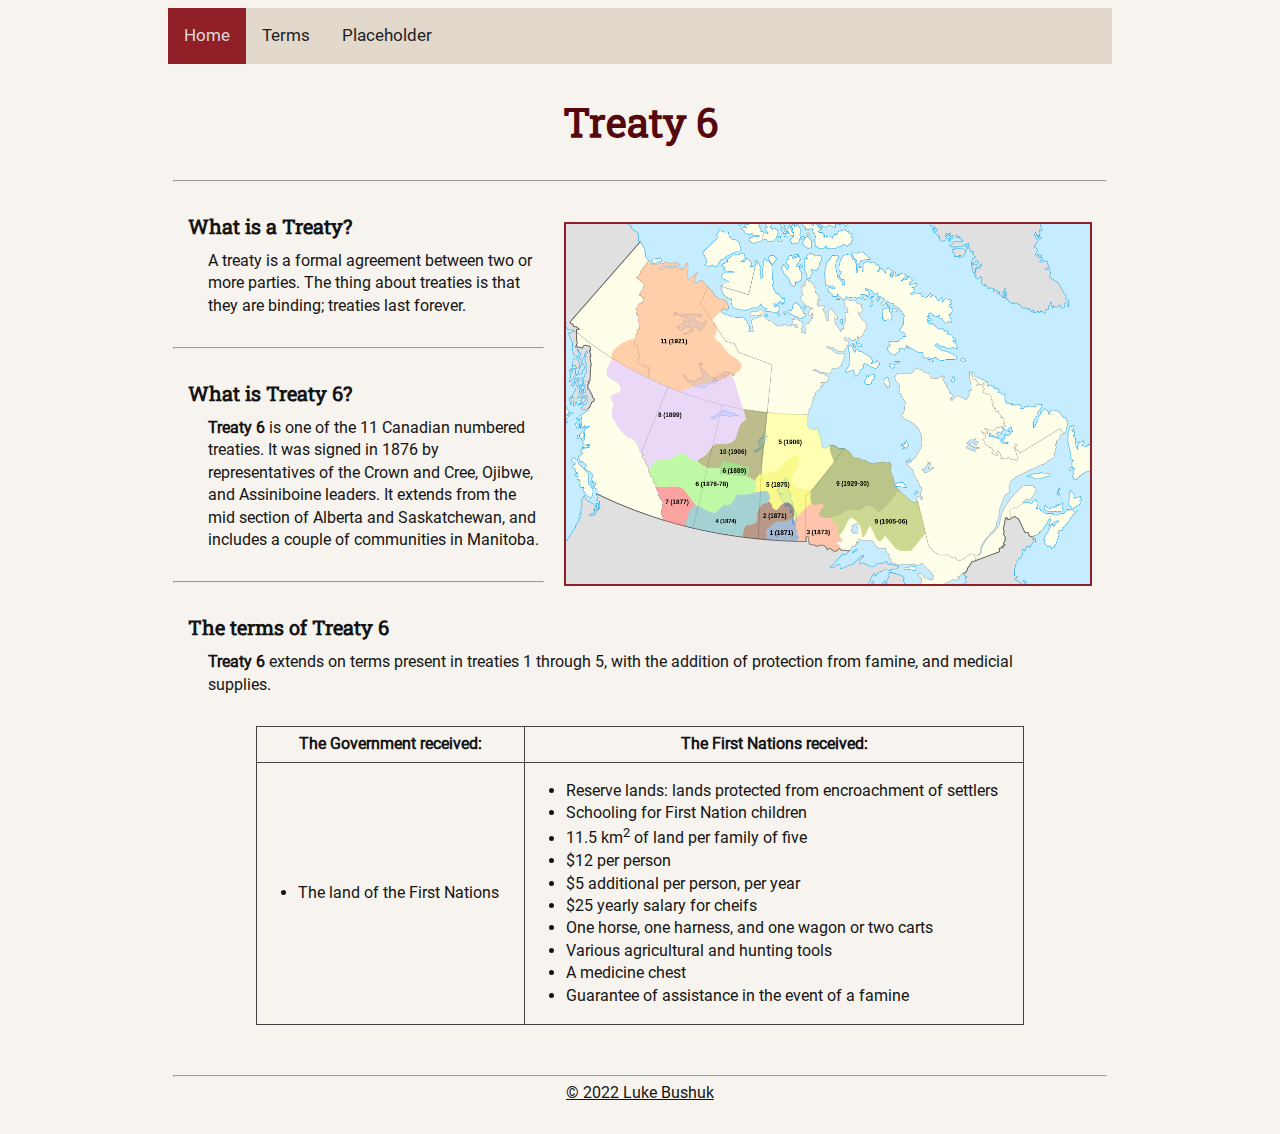
==== index.html @ b6f1f65a "tewt" ====
<!-- 
  Name: Luke Bushuk
  Course: Software Development 20S
  Teacher: Mr. Hardman
  School: Pembina Trails Early College
  Date Last Modified: Monday, Nov  14, 2022
-->

<!DOCTYPE html>
<html lang="en">
  <head>
    <meta charset="UTF-8" />
    <meta http-equiv="X-UA-Compatible" content="IE=edge" />
    <meta name="viewport" content="width=device-width, initial-scale=1.0" />
    <link rel="stylesheet" href="/stylesheet/main.css" />
    <title>Treaty 6</title>
    <!-- internal stylesheet for page-specific elements -->
    <style>
      /* mandatory use of span to emphasize text*/
      .text-emphasis {
        font-weight: bolder;
      }
      /* mandatory use of div to style a table */
      #table {
        color: #141414;
        font-family: roboto-regular;
        margin-bottom: 50px;
      }
      /* additional table styling */
      table,
      th {
        margin-left: auto;
        margin-right: auto;
        padding: 6px;
        border: 1px solid #414141;
        border-collapse: collapse;
      }
      td {
        padding-right: 25px;
        border: 1px solid #414141;
      }
    </style>
  </head>

  
  <body>

    <header>
      <nav id="top-nav">
        <ul>
          <li><a id="active" href="index.html">Home</a></li>
          <li><a href="terms.html">Terms</a></li>
          <li><a href="">Placeholder</a></li>
        </ul>
      </nav>
      <h1>Treaty 6</h1>
      <hr />
    </header>
    <main>
      <img
        class="right-image"
        src="/media/canada-treaty-map.png"
        alt="A map of Canada showing the borders of the eleven numbered treaties. 
          Treaty six is shown in the center-left of the country, in provinces Saskatchewan 
          and Alberta"
        height="360px" />
      <section>
        <h2>What is a Treaty?</h2>
        <p>
          A treaty is a formal agreement between two or more parties. The thing
          about treaties is that they are binding; treaties last forever.
        </p>
      </section>
      <hr />
      <section>
        <h2>What is Treaty 6?</h2>
        <p>
          <span class="text-emphasis">Treaty 6</span> is one of the 11 Canadian
          numbered treaties. It was signed in 1876 by representatives of the
          Crown and Cree, Ojibwe, and Assiniboine leaders. It extends from the
          mid section of Alberta and Saskatchewan, and includes a couple of
          communities in Manitoba.
        </p>
      </section>
      <hr />
      <section>
        <h2>The terms of Treaty 6</h2>
        <p>
          <span class="text-emphasis">Treaty 6</span> extends on terms present
          in treaties 1 through 5, with the addition of protection from famine,
          and medicial supplies.
        </p>
        <div id="table">
          <table>
            <tr>
              <th>The Government received:</th>
              <th>The First Nations received:</th>
            </tr>
            <tr>
              <td>
                <ul>
                  <li>The land of the First Nations</li>
                </ul>
              </td>
              <td>
                <ul>
                  <li>
                    Reserve lands: lands protected from encroachment of settlers
                  </li>
                  <li>Schooling for First Nation children</li>
                  <li>11.5 km<sup>2</sup> of land per family of five</li>
                  <li>$12 per person</li>
                  <li>$5 additional per person, per year</li>
                  <li>$25 yearly salary for cheifs</li>
                  <li>One horse, one harness, and one wagon or two carts</li>
                  <li>Various agricultural and hunting tools</li>
                  <li>A medicine chest</li>
                  <li>Guarantee of assistance in the event of a famine</li>
                </ul>
              </td>
            </tr>
          </table>
        </div>
      </section>
    </main>
    <footer>
      <hr />
      <p><u>&#169; 2022 Luke Bushuk</u></p>
    </footer>
  </body>
</html>

<!--
sources:

https://www.travelmanitoba.com/places/treaty-areas/
https://en.wikipedia.org/wiki/Treaty_6
http://www.otc.ca/public/uploads/setting_photo/treaty_map.jpg
https://www.saskatoon.ca/community-culture-heritage/cultural-diversity/indigenous-initiatives/treaty-6-metis-homeland
https://www.thecanadianencyclopedia.ca/en/article/treaty-6
https://www.liquisearch.com/treaty_6/terms
-->
---- stylesheet/main.css ----
/* 
  This will style all elements to have line-height
  of 140% of the font size of the element
  - Mr. Hardman
*/
* {
  line-height: 140%;
}

/* 
  importing two typefaces from truetype files 
  source: https://www.geeksforgeeks.org/how-to-include-a-font-ttf-using-css/

  font-family specifies the name of the imported typeface
  src: url( ) specifies the path of the .ttf file
*/
@font-face {
  font-family: roboto-slab-light;
  src: url(/typeface/roboto-slab/roboto-slab-regular.ttf);
}
@font-face {
  font-family: roboto-regular;
  src: url(/typeface/roboto/roboto-regular.ttf);
}

/* 
  max-width; sets the maximum width of content on the website (fixed width layout) 
  margin: auto; centers all content by splitting white space equally between right and left
  font-size 62.5%; "sets the font size of the root element to 62.5% of the default font size for the browser" - Mr. Hardman
*/
html {
  max-width: 960px;
  margin: auto;
  font-size: 62.5%;
}

/* 
  style for top navigation menu
  source: https://www.w3schools.com/Css/css_navbar.asp 
  background-color: ; sets the background colour for the nav bar
  overflow: hidden; "prevents navigation bar from collapsing when it has floated children." - Stackoverflow user hungerstar
  https://stackoverflow.com/questions/43007817/why-do-i-have-to-add-overflowhidden-to-make-the-navigation-bar-visible-on-the
*/
#top-nav {
  background-color: #e2d9cc;
  overflow: hidden;
}
/* 
  list-style-type: none; makes it so it displays no bullet points 
  margin: 0; padding: 0; sets margin and padding to 0 for no extra spacing

  margin is spacing on the outside of the element
  padding is spacing on the inside of the element, before the border
*/
nav ul {
  list-style-type: none;
  margin: 0;
  padding: 0;
}

/* 
  float: left; floats nav links left
  color: #1d1d1d; sets the font color to a near black 
  padding: 16px; adds padding around the text to increase the button size
  text-decoration: none; removes the underline on links
  font-size: 1.7rem; set font size to 1.7 times the default (root) font size, or 17px
  font-family: roboto-regular, sans serif; set typeface to roboto-regular with sans serif as a fallback
*/
#top-nav a {
  float: left;
  color: #1d1d1d;
  padding: 16px;
  text-decoration: none;
  font-size: 1.7rem;
  font-family: roboto-regular, sans-serif;
}
/* 
  Change the colour of links on hover
  a:hover, a:focus, changes the colour of nav links while hovering over them, or focusing on them (using tab key)
  background-color; changes the background colour of the nav links while hovering or focusing
*/
#top-nav a:hover,
#top-nav a:focus {
  background-color: #7e7e7e5d;
}
/* 
  Add a colour to the active/current link
  background-color: changes the colour of the nav link with the #active ID. This changes the colour on for the current webpage
  color: changes the text color to be more readable with the new background colour
*/
#top-nav a#active {
  background-color: #911f27;
  color: #dddddd;
}
/* end of navigation menu */

/*
  This section styles all elements in the body of the website (which is everything)
  background-color: changes the background colour to an off-white for the website 
  color: changes the font colour to a neutral near-black
  font-size: 1.6rem; sets the font size to 1.6 times the root font size, or 1.6px
*/
body {
  background-color: #f7f3ee;
  color: #141414;
  font-size: 1.6rem;
}

/* 
  This section styles the page headers
  color: changes font colour to my secondary colour, dark red
  text-align: center; centers the heading
  margin: 30px; adds a margin around the heading of 30px
  font-size: 4rem; sets the font size to 4x the root font size, or 40px
  font-family: roboto-slab-light, serif; 
  sets the font for the heading as my imported font, roboto-slab-light, with the default serif font as a fallback
*/
h1 {
  color: #53090e;
  text-align: center;
  margin: 30px;
  font-size: 4rem;
  font-family: roboto-slab-light, serif;
}
/* 
  This section styles the section headers
  margin: 30px 20px 10px 20px; sets the margin to 30px, 20px, or 10px, depending on the side of the element
  listing multiple values will set the margin from the start, going clockwise. top: 30, right: 20, bottom: 10, etc.

  font-size: 2rem; sets the font size to 2x the root font size, or 20px
  font-family: roboto-slab-light, serif;
  sets the font for the heading as my imported font, roboto-slab-light, with the default serif font as a fallback
*/
h2 {
  margin: 30px 20px 10px 20px;
  font-size: 2rem;
  font-family: roboto-slab-light, serif;
}

/*
  Styles all horizontal rules present on my webpage
  color: #911f27; sets the colour of the <hr> to my primary colour, red
  margin: 5px; adds 5px of margin around the <hr>
*/
hr {
  color: #911f27;
  margin: 5px;
}

p {
  margin: 5px 40px 30px 40px;
  font-size: 1.6rem;
  font-family: roboto-regular, sans-serif;
}

/* style the different image classes */
.right-image {
  float: right;

  margin: 10px 20px 10px 20px;
  border: 2px solid #911f27;
}

.center-image {
  display: block;
  margin: 40px auto 20px auto;
  width: 80%;
  border: 2px solid #911f27;
}

figcaption {
  text-align: center;
  font-size: 1.6rem;
  font-family: roboto-regular, sans-serif;
}

footer p {
  text-align: center;
}

#source,
source :visited {
  color: #525252;
}
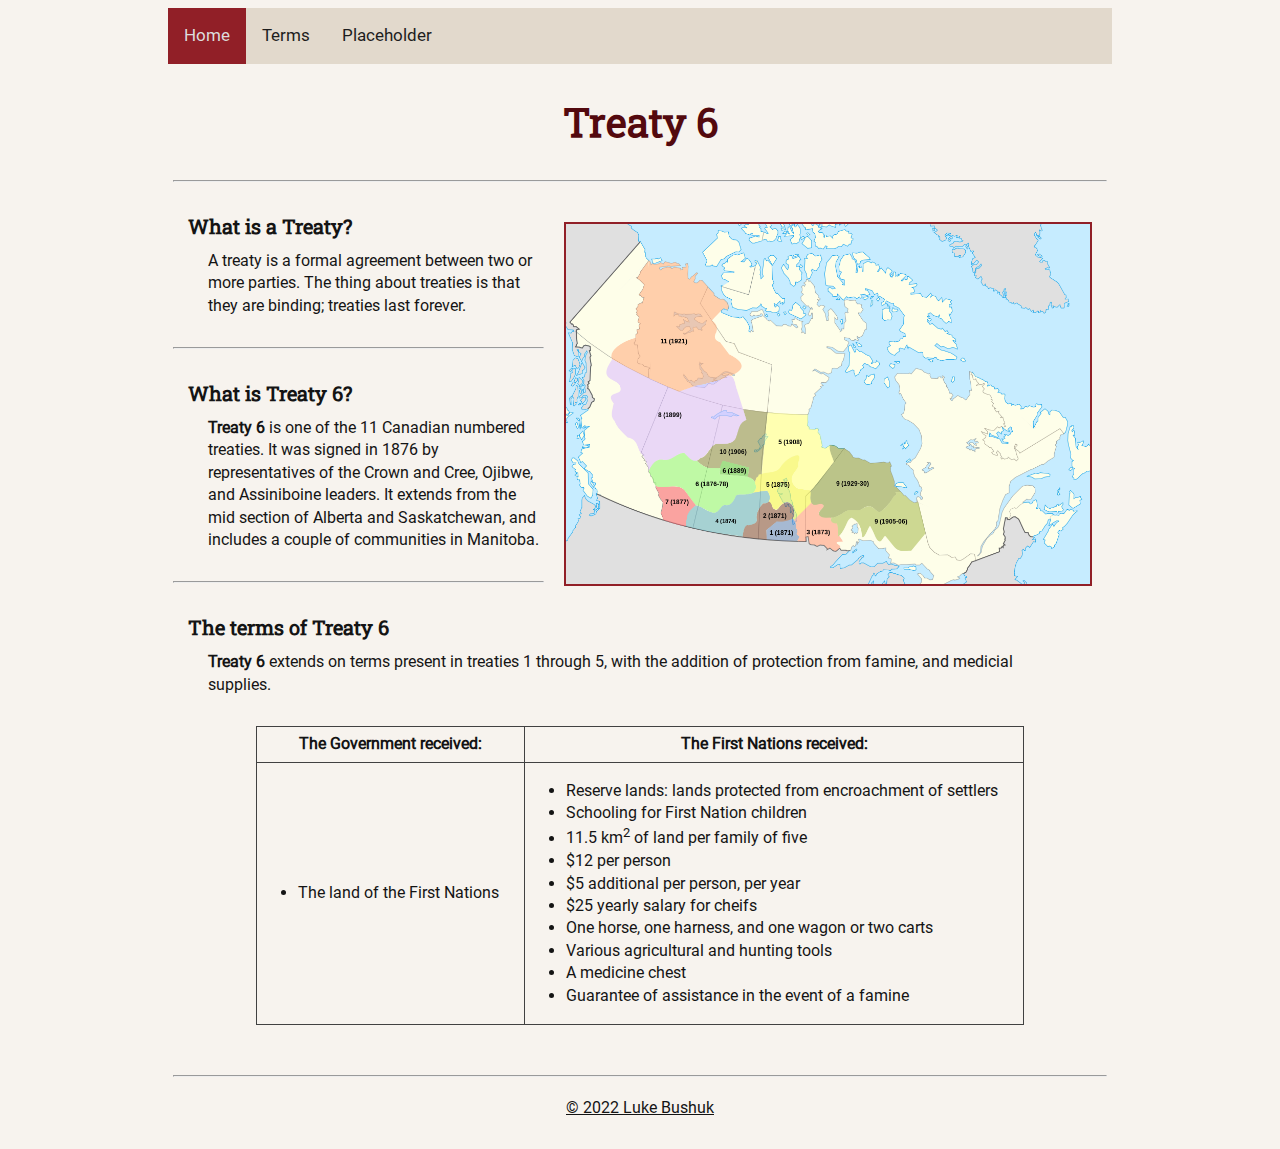
==== commit 73d4203c: "CSS comments" ====
--- a/index.html
+++ b/index.html
@@ -16,33 +16,48 @@
     <title>Treaty 6</title>
     <!-- internal stylesheet for page-specific elements -->
     <style>
-      /* mandatory use of span to emphasize text*/
+      /* 
+        Mandatory use of span to emphasize text
+          font-weight: bold; - sets the text within spans with the class of text-emphasis to be bold
+      */
       .text-emphasis {
-        font-weight: bolder;
+        font-weight: bold;
       }
-      /* mandatory use of div to style a table */
+      /* 
+        mandatory use of div to style a table 
+          color: - set all text within the table to be black
+          font-family: - sets the default font to roboto-regular, with the default sans-serif font as a fallback
+          margin-bottom: - sets the margin at the bottom of the table for some more spacing
+      */
       #table {
         color: #141414;
-        font-family: roboto-regular;
+        font-family: roboto-regular, sans-serif;
         margin-bottom: 50px;
       }
-      /* additional table styling */
+      /* 
+        additional table styling 
+          margin-left: auto; - sets equal spacing on all sides of the table, which centers it
+          border: 1px solid #414141; - sets the parameters for the outline of the table. 1px of width, solid style, and a near black colour.
+          border-collapse: collapse; - collapses the borders into a single border
+      */
       table,
       th {
-        margin-left: auto;
-        margin-right: auto;
+        margin: auto;
         padding: 6px;
         border: 1px solid #414141;
         border-collapse: collapse;
       }
+      /* 
+        styling for the content within the table
+          padding-right: 25px; - adds extra spacing on the right side of the content
+          border: 1px solid #414141; - adds a border in between the two cells of the table. parameters are the same as previous border
+      */
       td {
         padding-right: 25px;
         border: 1px solid #414141;
       }
     </style>
-  </head>
-
-  
+  </head>  
   <body>
 
     <header>
--- a/stylesheet/main.css
+++ b/stylesheet/main.css
@@ -1,6 +1,6 @@
 /* 
-  This will style all elements to have line-height
-  of 140% of the font size of the element
+  "This will style all elements to have line-height
+  of 140% of the font size of the element"
   - Mr. Hardman
 */
 * {
@@ -36,10 +36,10 @@
 
 /* 
   style for top navigation menu
-  source: https://www.w3schools.com/Css/css_navbar.asp 
-  background-color: ; sets the background colour for the nav bar
-  overflow: hidden; "prevents navigation bar from collapsing when it has floated children." - Stackoverflow user hungerstar
-  https://stackoverflow.com/questions/43007817/why-do-i-have-to-add-overflowhidden-to-make-the-navigation-bar-visible-on-the
+    source: https://www.w3schools.com/Css/css_navbar.asp 
+    background-color: ; sets the background colour for the nav bar
+    overflow: hidden; "prevents navigation bar from collapsing when it has floated children." - Stackoverflow user hungerstar
+      https://stackoverflow.com/questions/43007817/why-do-i-have-to-add-overflowhidden-to-make-the-navigation-bar-visible-on-the
 */
 #top-nav {
   background-color: #e2d9cc;
@@ -48,7 +48,6 @@
 /* 
   list-style-type: none; makes it so it displays no bullet points 
   margin: 0; padding: 0; sets margin and padding to 0 for no extra spacing
-
   margin is spacing on the outside of the element
   padding is spacing on the inside of the element, before the border
 */
@@ -76,8 +75,8 @@
 }
 /* 
   Change the colour of links on hover
-  a:hover, a:focus, changes the colour of nav links while hovering over them, or focusing on them (using tab key)
-  background-color; changes the background colour of the nav links while hovering or focusing
+    a:hover, a:focus, changes the colour of nav links while hovering over them, or focusing on them (using tab key)
+    background-color; changes the background colour of the nav links while hovering or focusing
 */
 #top-nav a:hover,
 #top-nav a:focus {
@@ -85,8 +84,8 @@
 }
 /* 
   Add a colour to the active/current link
-  background-color: changes the colour of the nav link with the #active ID. This changes the colour on for the current webpage
-  color: changes the text color to be more readable with the new background colour
+    background-color: changes the colour of the nav link with the #active ID. This changes the colour on for the current webpage
+    color: changes the text color to be more readable with the new background colour
 */
 #top-nav a#active {
   background-color: #911f27;
@@ -96,9 +95,9 @@
 
 /*
   This section styles all elements in the body of the website (which is everything)
-  background-color: changes the background colour to an off-white for the website 
-  color: changes the font colour to a neutral near-black
-  font-size: 1.6rem; sets the font size to 1.6 times the root font size, or 1.6px
+    background-color: changes the background colour to an off-white for the website 
+    color: changes the font colour to a neutral near-black
+    font-size: 1.6rem; sets the font size to 1.6 times the root font size, or 1.6px
 */
 body {
   background-color: #f7f3ee;
@@ -108,12 +107,13 @@
 
 /* 
   This section styles the page headers
-  color: changes font colour to my secondary colour, dark red
-  text-align: center; centers the heading
-  margin: 30px; adds a margin around the heading of 30px
-  font-size: 4rem; sets the font size to 4x the root font size, or 40px
-  font-family: roboto-slab-light, serif; 
-  sets the font for the heading as my imported font, roboto-slab-light, with the default serif font as a fallback
+    color: changes font colour to my secondary colour, dark red
+    text-align: center; centers the heading
+    margin: 30px; adds a margin around the heading of 30px
+    font-size: 4rem; sets the font size to 4x the root font size, or 40px
+    font-family: roboto-slab-light, serif; 
+      sets the font for the heading as my imported font, roboto-slab-light, 
+      with the default serif font as a fallback
 */
 h1 {
   color: #53090e;
@@ -123,13 +123,12 @@
   font-family: roboto-slab-light, serif;
 }
 /* 
-  This section styles the section headers
-  margin: 30px 20px 10px 20px; sets the margin to 30px, 20px, or 10px, depending on the side of the element
-  listing multiple values will set the margin from the start, going clockwise. top: 30, right: 20, bottom: 10, etc.
-
-  font-size: 2rem; sets the font size to 2x the root font size, or 20px
-  font-family: roboto-slab-light, serif;
-  sets the font for the heading as my imported font, roboto-slab-light, with the default serif font as a fallback
+  This section styles the section headers (<h2>)
+    margin: 30px 20px 10px 20px; sets the margin to 30px, 20px, or 10px, depending on the side of the element
+    listing multiple values will set the margin from the start, going clockwise. top: 30, right: 20, bottom: 10, etc.
+    font-size: 2rem; sets the font size to 2x the root font size, or 20px
+    font-family: roboto-slab-light, serif;
+      sets the font for the heading as my imported font, roboto-slab-light, with the default serif font as a fallback
 */
 h2 {
   margin: 30px 20px 10px 20px;
@@ -139,46 +138,81 @@
 
 /*
   Styles all horizontal rules present on my webpage
-  color: #911f27; sets the colour of the <hr> to my primary colour, red
-  margin: 5px; adds 5px of margin around the <hr>
+    color: #911f27; sets the colour of the <hr> to my primary colour, red
+    margin: 5px; adds 5px of margin around the <hr>
 */
 hr {
   color: #911f27;
   margin: 5px;
 }
 
+/* 
+  Styles all paragraphs on my website 
+    margin: sets the margin around the paragraph. it goes through the values clockwise starting from the top
+    font-size: sets the size of the paragraph font to be 1.6 times the root font size, or 16px.
+    font-family: sets the font to roboto-regular (imported font), with the default sans serif font as a fallback 
+*/
 p {
   margin: 5px 40px 30px 40px;
   font-size: 1.6rem;
   font-family: roboto-regular, sans-serif;
 }
 
-/* style the different image classes */
+/* 
+  Styles the right image class. **I currently only use this once, but I 
+  plan to use it more in the future, so I made it a class instead of an ID**
+
+    float: right - floats (or moves) an image to the right
+    margin - sets the margin around the image, starts at the top and goes clockwise
+    border - sets the size, style, and colour for the border around the image. The colour is my primary colour
+*/
 .right-image {
   float: right;
-
   margin: 10px 20px 10px 20px;
   border: 2px solid #911f27;
 }
 
+/* 
+  Styles the center-image class. This is used to place an image in the center of a page
+    margin - sets the margin around the image, starts at the top and goes clockwise. 
+    auto gives equal margin on left and right sides, meaning that the image is centered.
+    width: 80% - sets the width of the image to be 80% of the total page width
+    border - sets the size, style, and colour for the border around the image. The colour is my primary colour
+*/
 .center-image {
   display: block;
+  /* add explaination****** */
   margin: 40px auto 20px auto;
-  width: 80%;
+  width: 70%;
   border: 2px solid #911f27;
 }
 
+/* 
+  Styles all figcaptions that I use.
+    text-align: center - self explanitory. Aligns text to the center of the page
+    font-size: 1.6rem - sets the font size to 1.6 times the root font size, or 16px
+    font-family: sets the font to roboto-regular (imported font), with the default sans serif font as a fallback 
+*/
 figcaption {
   text-align: center;
   font-size: 1.6rem;
   font-family: roboto-regular, sans-serif;
 }
-
+/* 
+  Styles all paragraphs located in the footer
+    margin-top: 20px; - Adds margin between the paragraph and the <hr> that comes above it
+    text-align: center; aligns the text to the center of the page 
+*/
 footer p {
+  margin-top: 20px;
   text-align: center;
 }
-
-#source,
-source :visited {
+/* 
+  Styles content with the class of source. This is used on the "Terms" page with anchors.
+  It will style both links that have been visited, and those which have not.
+    color: #525252; - sets the text colour of the links to be grey.
+*/
+.source,
+.source :visited {
   color: #525252;
 }
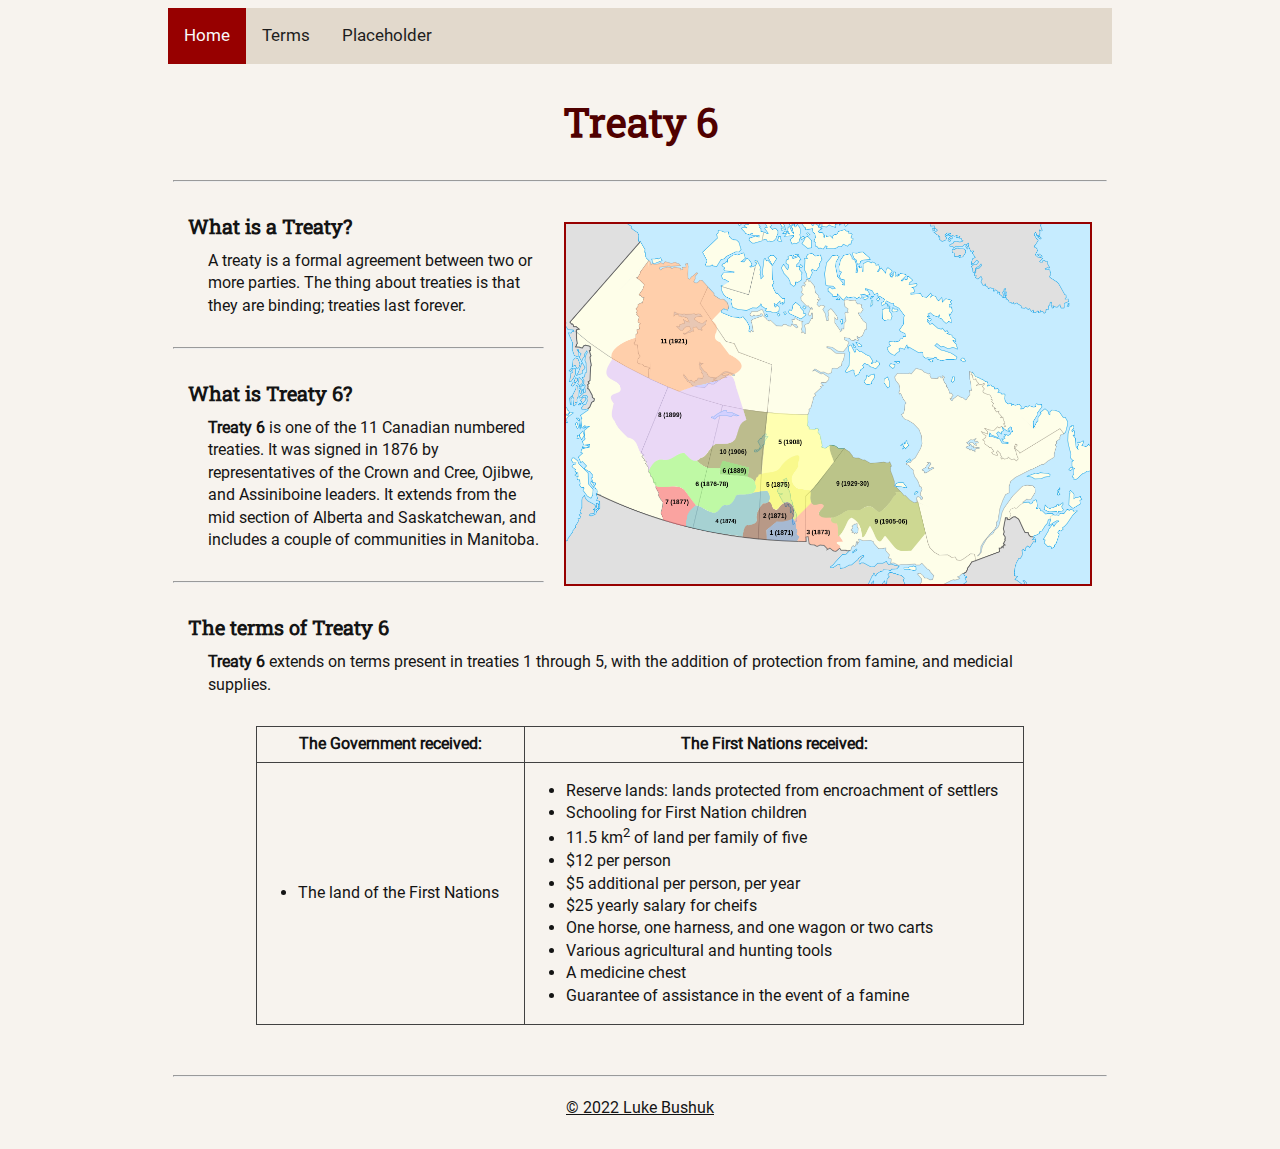
==== commit ea7fe758: "Changes" ====
--- a/index.html
+++ b/index.html
@@ -2,8 +2,8 @@
   Name: Luke Bushuk
   Course: Software Development 20S
   Teacher: Mr. Hardman
-  School: Pembina Trails Early College
-  Date Last Modified: Monday, Nov  14, 2022
+  School: PTEC
+  Date Last Modified: Sunday, Dec  18, 2022
 -->
 
 <!DOCTYPE html>
--- a/stylesheet/main.css
+++ b/stylesheet/main.css
@@ -1,3 +1,24 @@
+/* 
+  Explainations:
+    Colour: 
+      My primary colour is a dark maroon. It is used for <h1> headings, as well as borders and horizontal rules.
+      My secondary colour is a lighter maroon-ish colour. It is used for the active page on my nav bar.
+      This is a monochromatic colour scheme.
+    Colour psychology:
+      The article given did not contain maroon, so I used this website instead: https://www.colorpsychology.org/maroon/
+      I used maroon (dark red-brownish) because it represents feelings of warmth, strength, and courage. It is also a colour often used by 
+      indiginous peoples for traditional clothing and art. It is also a part of the medicine wheel. These connections with 
+      indiginous people, as well as the colour psychology of warmth, strength, and courage, is why I picked it.
+    Typography: 
+      I used a combination of serif and sans-serif fonts. A modern serif font is used for headings and a sans-serif font is
+      used for paragraphs and other text. This provides a clear visual hierarchy. It also combines the trustworthy and reliable
+      look of the serif font, with the youthful and accessible appearence of a sans-serif font.
+    Other notes:
+      The map on the first page may look like colour is the only way used to represent information, but the borders of the treaties
+      clear, even without any colour.
+*/
+
+
 /* 
   "This will style all elements to have line-height
   of 140% of the font size of the element"
@@ -8,30 +29,42 @@
 }
 
 /* 
-  importing two typefaces from truetype files 
-  source: https://www.geeksforgeeks.org/how-to-include-a-font-ttf-using-css/
-
-  font-family specifies the name of the imported typeface
-  src: url( ) specifies the path of the .ttf file
-*/
-@font-face {
-  font-family: roboto-slab-light;
-  src: url(/typeface/roboto-slab/roboto-slab-regular.ttf);
-}
-@font-face {
-  font-family: roboto-regular;
-  src: url(/typeface/roboto/roboto-regular.ttf);
-}
-
-/* 
   max-width; sets the maximum width of content on the website (fixed width layout) 
-  margin: auto; centers all content by splitting white space equally between right and left
+  margin: auto; centers all content by splitting space equally between right and left sides
   font-size 62.5%; "sets the font size of the root element to 62.5% of the default font size for the browser" - Mr. Hardman
 */
 html {
   max-width: 960px;
   margin: auto;
   font-size: 62.5%;
+}
+
+/*
+  This section styles all elements in the body of the website (everything)
+    background-color: changes the background colour to an off-white for the website 
+    color: changes the font colour to a neutral near-black
+    font-size: 1.6rem; sets the font size to 1.6 times the root font size, or 1.6px
+*/
+body {
+  background-color: #f7f3ee;
+  color: #141414;
+  font-size: 1.6rem;
+}
+
+/* 
+  importing two typefaces from truetype files 
+  source: https://www.geeksforgeeks.org/how-to-include-a-font-ttf-using-css/
+
+  font-family specifies the name of the imported typeface
+  src: url( ) specifies the path of the .ttf file
+*/
+@font-face {
+  font-family: roboto-slab-light;
+  src: url(/typeface/roboto-slab/roboto-slab-regular.ttf);
+}
+@font-face {
+  font-family: roboto-regular;
+  src: url(/typeface/roboto/roboto-regular.ttf);
 }
 
 /* 
@@ -48,8 +81,8 @@
 /* 
   list-style-type: none; makes it so it displays no bullet points 
   margin: 0; padding: 0; sets margin and padding to 0 for no extra spacing
-  margin is spacing on the outside of the element
-  padding is spacing on the inside of the element, before the border
+    margin is spacing on the outside of the element's border
+    padding is spacing between the border and the content itself
 */
 nav ul {
   list-style-type: none;
@@ -80,34 +113,22 @@
 */
 #top-nav a:hover,
 #top-nav a:focus {
-  background-color: #7e7e7e5d;
+  background-color: #bdbdbd;
 }
 /* 
   Add a colour to the active/current link
-    background-color: changes the colour of the nav link with the #active ID. This changes the colour on for the current webpage
+    background-color: changes the colour of the nav link with the #active ID. This changes the colour of the nav link for the current page
     color: changes the text color to be more readable with the new background colour
 */
 #top-nav a#active {
-  background-color: #911f27;
-  color: #dddddd;
+  background-color: #970000;
+  color: #fafafa;
 }
 /* end of navigation menu */
 
-/*
-  This section styles all elements in the body of the website (which is everything)
-    background-color: changes the background colour to an off-white for the website 
-    color: changes the font colour to a neutral near-black
-    font-size: 1.6rem; sets the font size to 1.6 times the root font size, or 1.6px
-*/
-body {
-  background-color: #f7f3ee;
-  color: #141414;
-  font-size: 1.6rem;
-}
-
 /* 
   This section styles the page headers
-    color: changes font colour to my secondary colour, dark red
+    color: changes font colour to my primary colour, dark maroon
     text-align: center; centers the heading
     margin: 30px; adds a margin around the heading of 30px
     font-size: 4rem; sets the font size to 4x the root font size, or 40px
@@ -116,12 +137,13 @@
       with the default serif font as a fallback
 */
 h1 {
-  color: #53090e;
+  color: #500000;
   text-align: center;
   margin: 30px;
   font-size: 4rem;
   font-family: roboto-slab-light, serif;
 }
+
 /* 
   This section styles the section headers (<h2>)
     margin: 30px 20px 10px 20px; sets the margin to 30px, 20px, or 10px, depending on the side of the element
@@ -138,11 +160,11 @@
 
 /*
   Styles all horizontal rules present on my webpage
-    color: #911f27; sets the colour of the <hr> to my primary colour, red
+    color: #911f27; sets the colour of the <hr> to my secondary colour, light maroon
     margin: 5px; adds 5px of margin around the <hr>
 */
 hr {
-  color: #911f27;
+  color: #970000;
   margin: 5px;
 }
 
@@ -164,27 +186,27 @@
 
     float: right - floats (or moves) an image to the right
     margin - sets the margin around the image, starts at the top and goes clockwise
-    border - sets the size, style, and colour for the border around the image. The colour is my primary colour
+    border - sets the size, style, and colour for the border around the image. The colour is my secondary colour
 */
 .right-image {
   float: right;
   margin: 10px 20px 10px 20px;
-  border: 2px solid #911f27;
+  border: 2px solid #970000;
 }
 
 /* 
   Styles the center-image class. This is used to place an image in the center of a page
+    display: block; - sets the image to be a block element enstead of an inline element.
     margin - sets the margin around the image, starts at the top and goes clockwise. 
     auto gives equal margin on left and right sides, meaning that the image is centered.
     width: 80% - sets the width of the image to be 80% of the total page width
-    border - sets the size, style, and colour for the border around the image. The colour is my primary colour
+    border - sets the size, style, and colour for the border around the image. The colour is my secondary colour
 */
 .center-image {
   display: block;
-  /* add explaination****** */
   margin: 40px auto 20px auto;
   width: 70%;
-  border: 2px solid #911f27;
+  border: 2px solid #970000;
 }
 
 /* 
@@ -198,6 +220,7 @@
   font-size: 1.6rem;
   font-family: roboto-regular, sans-serif;
 }
+
 /* 
   Styles all paragraphs located in the footer
     margin-top: 20px; - Adds margin between the paragraph and the <hr> that comes above it
@@ -207,6 +230,7 @@
   margin-top: 20px;
   text-align: center;
 }
+
 /* 
   Styles content with the class of source. This is used on the "Terms" page with anchors.
   It will style both links that have been visited, and those which have not.
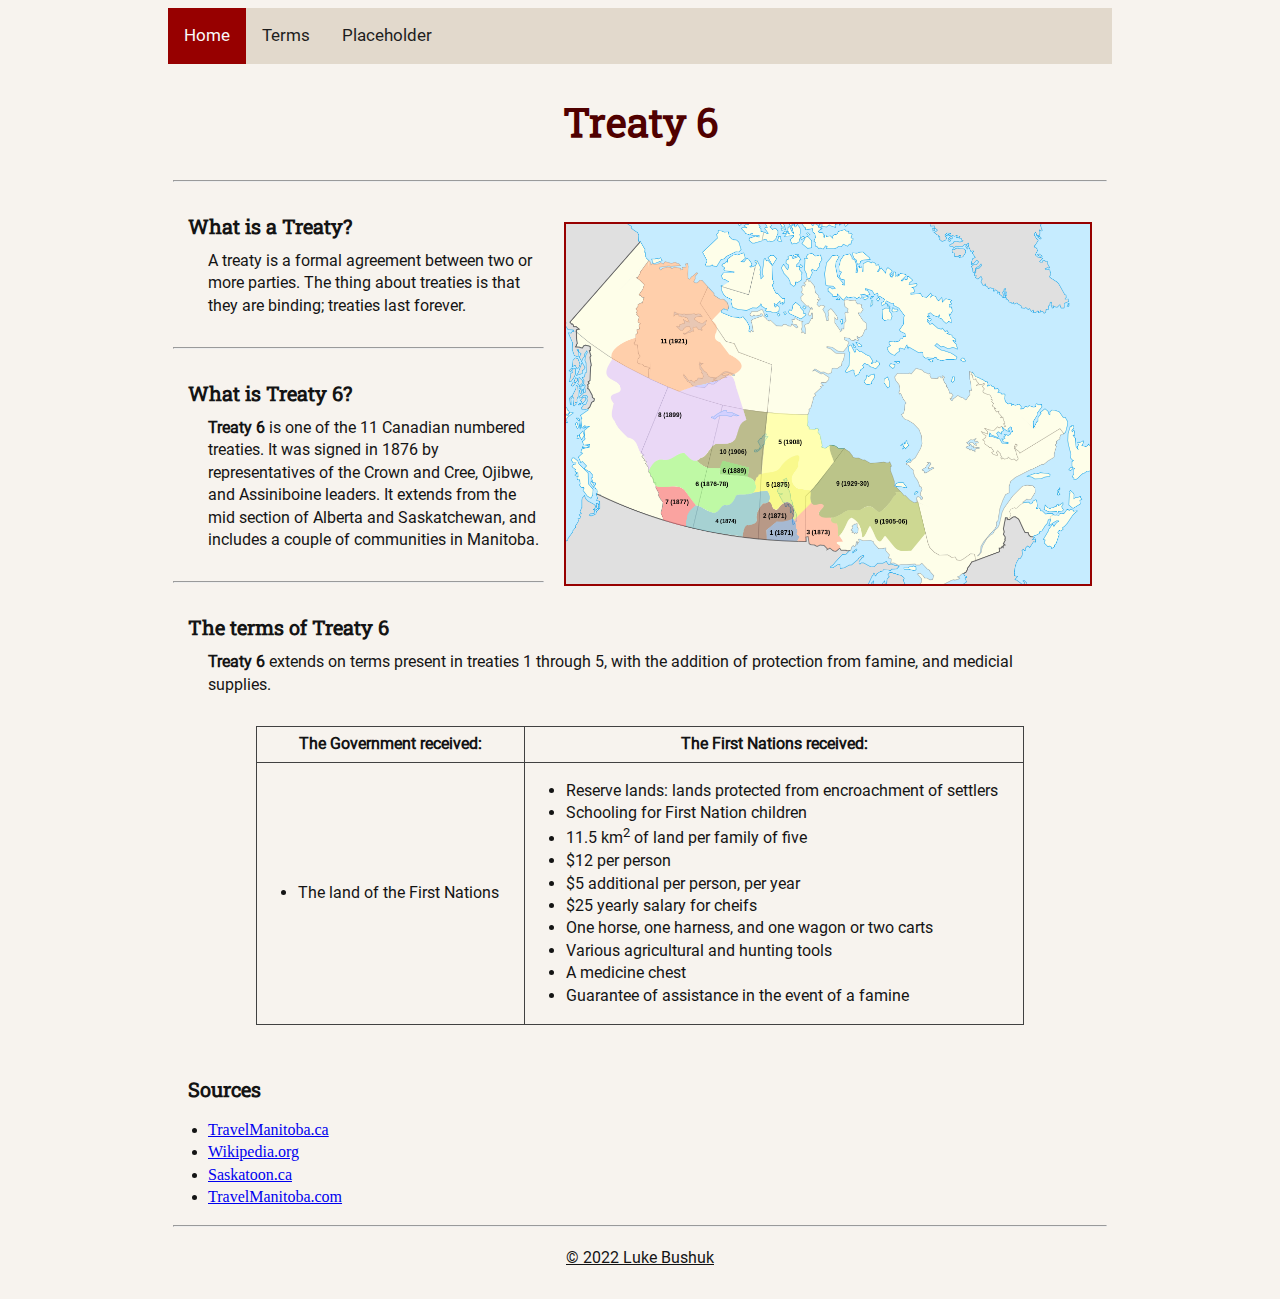
==== commit 46f0886b: "Added sources to homepage" ====
--- a/index.html
+++ b/index.html
@@ -57,9 +57,8 @@
         border: 1px solid #414141;
       }
     </style>
-  </head>  
+  </head>
   <body>
-
     <header>
       <nav id="top-nav">
         <ul>
@@ -137,6 +136,31 @@
           </table>
         </div>
       </section>
+      <section>
+        <h2>Sources</h2>
+        <ul>
+          <li>
+            <a href="https://www.travelmanitoba.com/places/treaty-areas/"
+              >TravelManitoba.ca</a
+            >
+          </li>
+          <li>
+            <a href="https://en.wikipedia.org/wiki/Treaty_6">Wikipedia.org</a>
+          </li>
+
+          <li>
+            <a
+              href="https://www.saskatoon.ca/community-culture-heritage/cultural-diversity/indigenous-initiatives/treaty-6-metis-homeland">
+              Saskatoon.ca
+            </a>
+          </li>
+          <li>
+            <a href="https://www.travelmanitoba.com/places/treaty-areas/">
+              TravelManitoba.com
+            </a>
+          </li>
+        </ul>
+      </section>
     </main>
     <footer>
       <hr />
@@ -144,14 +168,3 @@
     </footer>
   </body>
 </html>
-
-<!--
-sources:
-
-https://www.travelmanitoba.com/places/treaty-areas/
-https://en.wikipedia.org/wiki/Treaty_6
-http://www.otc.ca/public/uploads/setting_photo/treaty_map.jpg
-https://www.saskatoon.ca/community-culture-heritage/cultural-diversity/indigenous-initiatives/treaty-6-metis-homeland
-https://www.thecanadianencyclopedia.ca/en/article/treaty-6
-https://www.liquisearch.com/treaty_6/terms
--->
--- a/stylesheet/main.css
+++ b/stylesheet/main.css
@@ -14,8 +14,8 @@
       used for paragraphs and other text. This provides a clear visual hierarchy. It also combines the trustworthy and reliable
       look of the serif font, with the youthful and accessible appearence of a sans-serif font.
     Other notes:
-      The map on the first page may look like colour is the only way used to represent information, but the borders of the treaties
-      clear, even without any colour.
+      The map on index.html page may look like colour is the only way used to represent information, but the borders of the treaties
+      are clear, even without any colour.
 */
 
 
@@ -43,7 +43,7 @@
   This section styles all elements in the body of the website (everything)
     background-color: changes the background colour to an off-white for the website 
     color: changes the font colour to a neutral near-black
-    font-size: 1.6rem; sets the font size to 1.6 times the root font size, or 1.6px
+    font-size: 1.6rem; sets the font size to 1.6 times the root font size, or 16px
 */
 body {
   background-color: #f7f3ee;
@@ -53,10 +53,10 @@
 
 /* 
   importing two typefaces from truetype files 
-  source: https://www.geeksforgeeks.org/how-to-include-a-font-ttf-using-css/
-
-  font-family specifies the name of the imported typeface
-  src: url( ) specifies the path of the .ttf file
+    source: https://www.geeksforgeeks.org/how-to-include-a-font-ttf-using-css/
+
+    font-family specifies the name of the imported typeface
+    src: url( ) specifies the path of the .ttf file
 */
 @font-face {
   font-family: roboto-slab-light;
@@ -124,7 +124,7 @@
   background-color: #970000;
   color: #fafafa;
 }
-/* end of navigation menu */
+/* end of navigation menu styling */
 
 /* 
   This section styles the page headers
@@ -146,8 +146,8 @@
 
 /* 
   This section styles the section headers (<h2>)
-    margin: 30px 20px 10px 20px; sets the margin to 30px, 20px, or 10px, depending on the side of the element
-    listing multiple values will set the margin from the start, going clockwise. top: 30, right: 20, bottom: 10, etc.
+    margin: 30px 20px 10px 20px; sets the margin to 30px, 20px, or 10px, depending on the side of the element.
+      listing multiple values will set the margin from the start, going clockwise. top: 30, right: 20, bottom: 10, etc.
     font-size: 2rem; sets the font size to 2x the root font size, or 20px
     font-family: roboto-slab-light, serif;
       sets the font for the heading as my imported font, roboto-slab-light, with the default serif font as a fallback
@@ -172,7 +172,7 @@
   Styles all paragraphs on my website 
     margin: sets the margin around the paragraph. it goes through the values clockwise starting from the top
     font-size: sets the size of the paragraph font to be 1.6 times the root font size, or 16px.
-    font-family: sets the font to roboto-regular (imported font), with the default sans serif font as a fallback 
+    font-family: sets the font to roboto-regular (imported font), with the default sans-serif font as a fallback 
 */
 p {
   margin: 5px 40px 30px 40px;
@@ -184,7 +184,7 @@
   Styles the right image class. **I currently only use this once, but I 
   plan to use it more in the future, so I made it a class instead of an ID**
 
-    float: right - floats (or moves) an image to the right
+    float: right - floats (or moves) an image to the right of the page
     margin - sets the margin around the image, starts at the top and goes clockwise
     border - sets the size, style, and colour for the border around the image. The colour is my secondary colour
 */
@@ -224,7 +224,7 @@
 /* 
   Styles all paragraphs located in the footer
     margin-top: 20px; - Adds margin between the paragraph and the <hr> that comes above it
-    text-align: center; aligns the text to the center of the page 
+    text-align: center; - aligns the text to the center of the page 
 */
 footer p {
   margin-top: 20px;
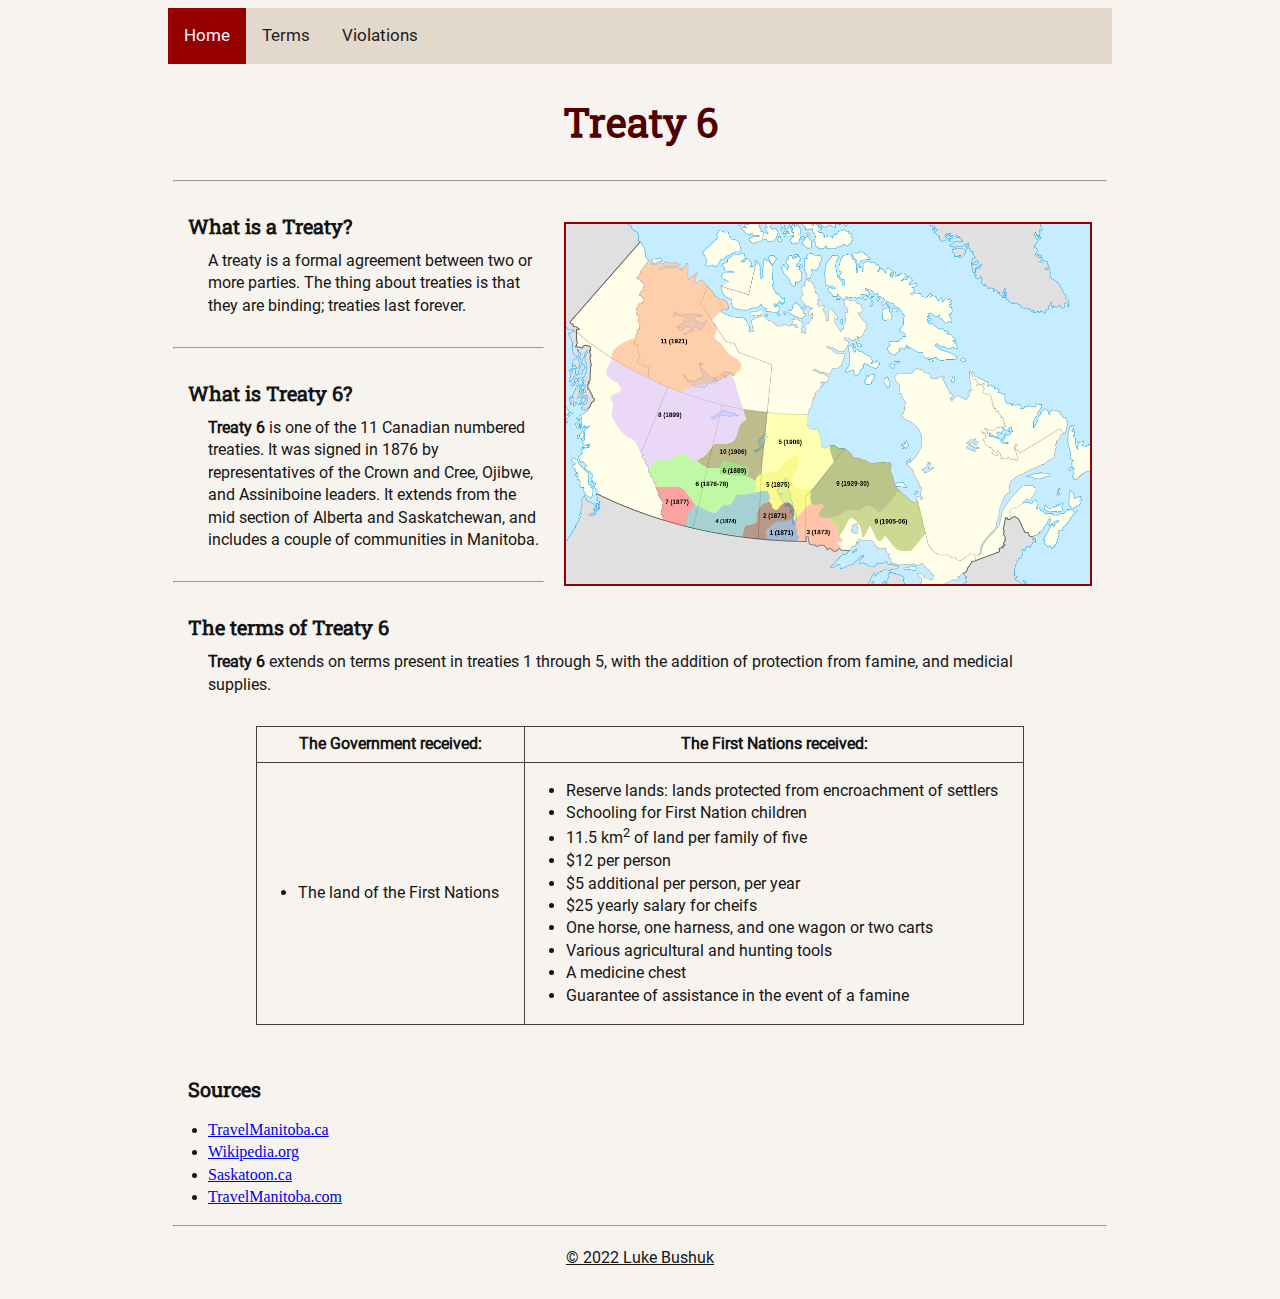
==== commit bbbb389e: "Added third page" ====
--- a/index.html
+++ b/index.html
@@ -64,7 +64,7 @@
         <ul>
           <li><a id="active" href="index.html">Home</a></li>
           <li><a href="terms.html">Terms</a></li>
-          <li><a href="">Placeholder</a></li>
+          <li><a href="violations.html">Violations</a></li>
         </ul>
       </nav>
       <h1>Treaty 6</h1>
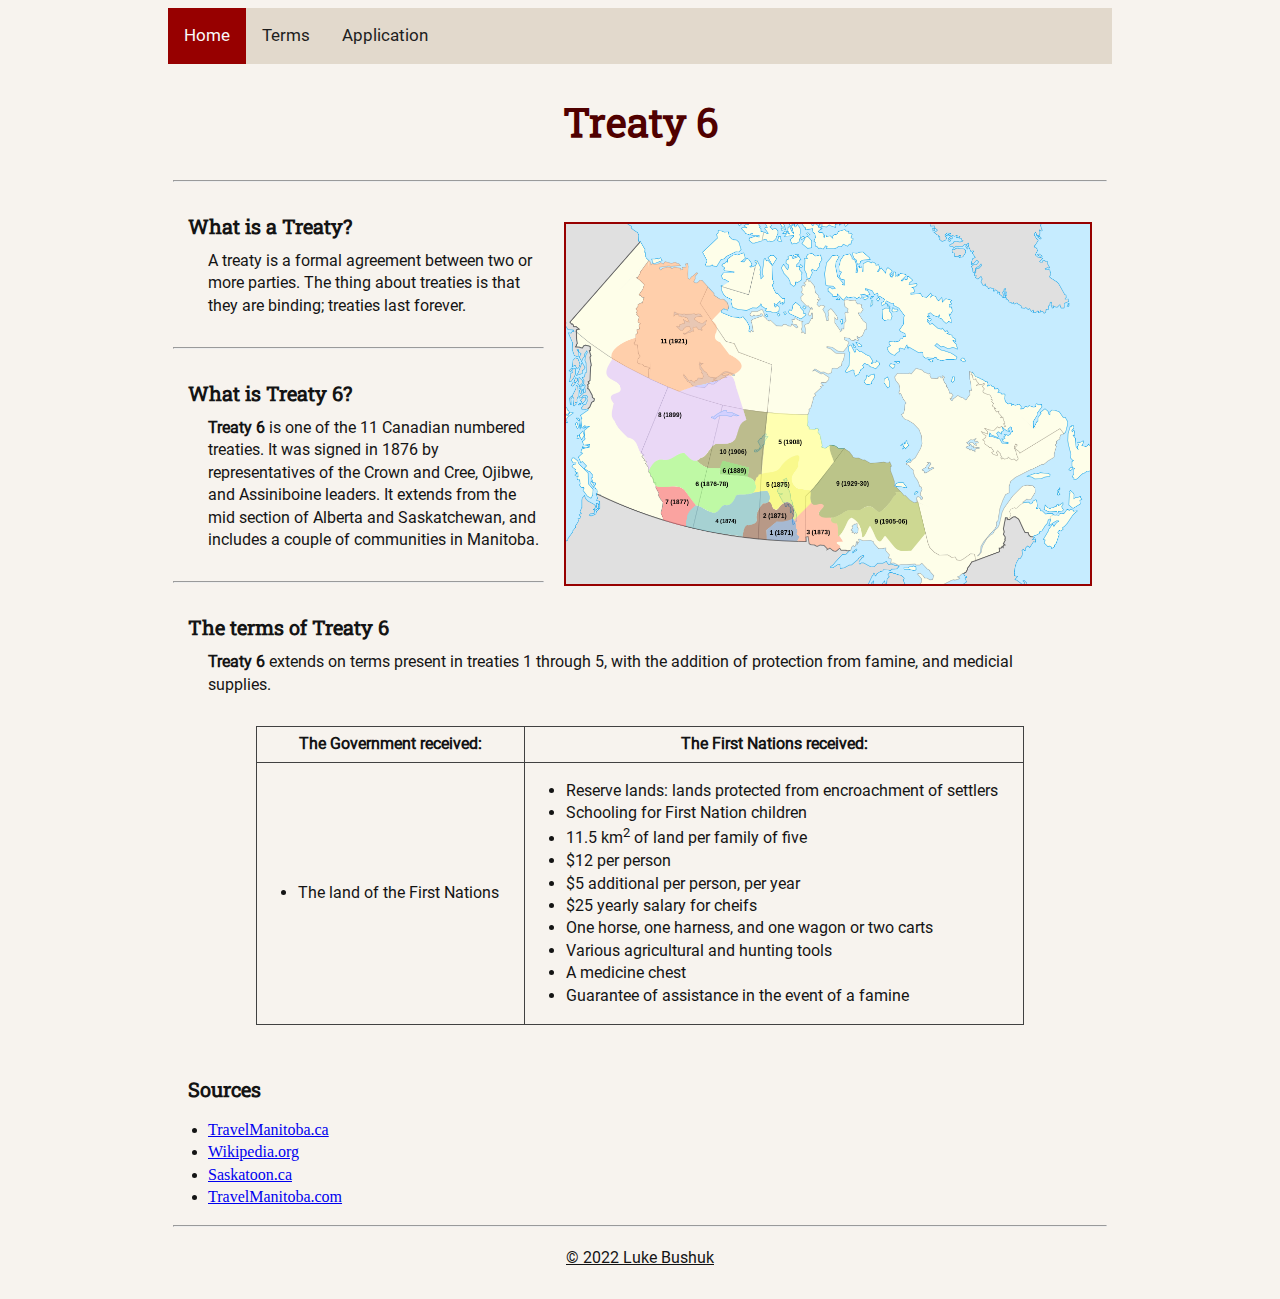
==== commit 64973f4d: "Additions and renaming page" ====
--- a/index.html
+++ b/index.html
@@ -64,7 +64,7 @@
         <ul>
           <li><a id="active" href="index.html">Home</a></li>
           <li><a href="terms.html">Terms</a></li>
-          <li><a href="violations.html">Violations</a></li>
+          <li><a href="application.html">Application</a></li>
         </ul>
       </nav>
       <h1>Treaty 6</h1>
